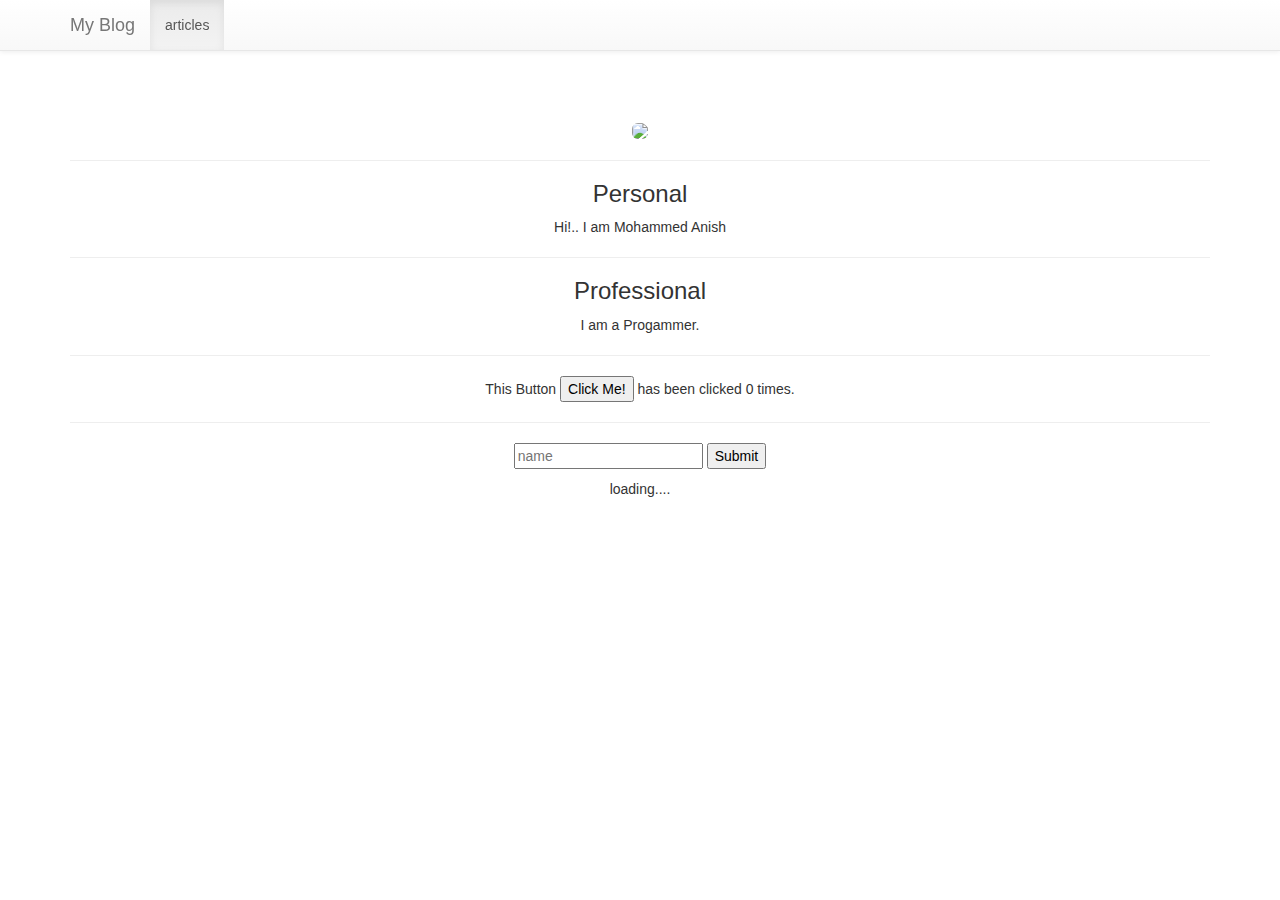
==== ui/index.html @ 778d4497 "[imad-console] Updates ui/index.html" ====
<!doctype html>
<html>
    <head>
         <meta charset="UTF-8">
         <meta http-equiv="X-UA-Compatible" content="IE=edge">
        <meta name="viewport" content="width=device-width, initial-scale=1">
        <link href="/ui/css/bootstrap.min.css" rel="stylesheet" />
        <link href="/ui/css/bootstrap.css" rel="stylesheet" />
        <link href="/ui/css/bootstrap-theme.min.css" rel="stylesheet" />
         <link href="/ui/style.css" rel="stylesheet"/>
    </head>
    <body>
   <nav class="navbar navbar-default navbar-fixed-top">
    <div class="container">
        <div class="navbar-header">
            <button class="navbar-toggle" type="button" data-toggle="collapse" data-target="#navbar-main">
                <span class="icon-bar"></span>
                <span class="icon-bar"></span>
                <span class="icon-bar"></span>
            </button>
            <a class="navbar-brand" href="#">My Blog</a>
        </div>
        <center>
            <div class="navbar-collapse collapse" id="navbar-main">
                <ul class="nav navbar-nav">
                    <li id="articles" class="active"><a href="#">articles</a>
                    </li>
                   
                </ul>
                <div id="login_form" class="navbar-form navbar-right">
                    
                </div>
            </div>
        </center>
    </div>
</nav>
          <div class="container text-center adj">
            <img src="/ui/madi.png" class="img-rounded"/>
          
        <br>
        <hr/>
        <h3>Personal</h3>
           <div class="text-center">
                Hi!.. I am Mohammed Anish
            <br>
            </div>
            <hr/>
            <h3>Professional</h3>
            <div class="text-center">
            I am a Progammer.
            </div>
            <hr/>
            
            <div class="footer">
                This Button <button id="counter">Click Me!</button> has been clicked <span id="count">0</span> times.
                <hr/>
                <input type="text" id="name" placeholder="name">
                
                <input type="submit" value="Submit" id="btn_submit">
                
                <ul id="namelist">
                   
                    
                </ul>
            </div>
            <div id="dis">loading....</div>
        </div>

        <script type="text/javascript" src="/ui/main.js">
        </script>
    </body>
</html>
---- ui/style.css ----
/*body {
    font-family: sans-serif;
    
    margin-top: 75px;
}

.center {
    text-align: center;
}

.text-big {
    font-size: 300%;
}

.bold {
    font-weight: bold;
}

.img-medium {
    height: 200px;
}

.container{
    max-width: 800px;
    margin: 0 auto;
    font-family: sans-serif;
    padding-left: 15px;
    padding-right: 15px;
}*/

/* CSS used here will be applied after bootstrap.css */
.adj {
    padding-top:120px;
}
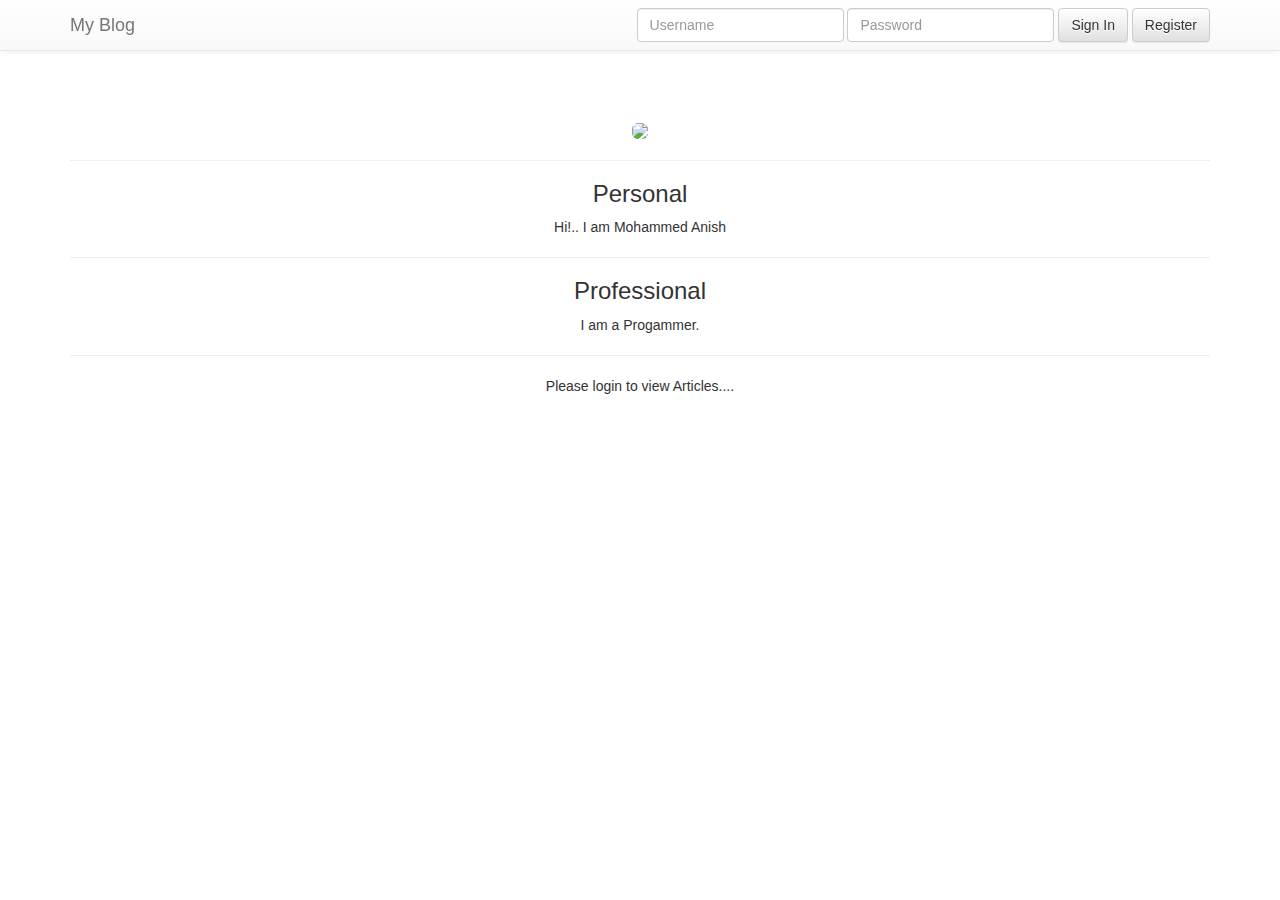
==== commit 87073ce9: "[imad-console] Updates ui/index.html" ====
--- a/ui/index.html
+++ b/ui/index.html
@@ -22,7 +22,7 @@
         </div>
         <center>
             <div class="navbar-collapse collapse" id="navbar-main">
-                <ul class="nav navbar-nav">
+                <ul class="nav navbar-nav" id="article_link">
                     <li id="articles" class="active"><a href="#">articles</a>
                     </li>
                    
@@ -51,7 +51,7 @@
             </div>
             <hr/>
             
-            <div class="footer">
+            <!--<div class="footer">
                 This Button <button id="counter">Click Me!</button> has been clicked <span id="count">0</span> times.
                 <hr/>
                 <input type="text" id="name" placeholder="name">
@@ -62,8 +62,8 @@
                    
                     
                 </ul>
-            </div>
-            <div id="dis">loading....</div>
+            </div>-->
+            <div id="dis">Please login to view Articles....</div>
         </div>
 
         <script type="text/javascript" src="/ui/main.js">
--- a/ui/style.css
+++ b/ui/style.css
@@ -32,4 +32,10 @@
 .adj {
     padding-top:120px;
 }
-            +.user_name{
+    font-size:14px;
+    font-weight: bold;
+}
+.comments-list .media{
+    border-bottom: 1px dotted #ccc;
+}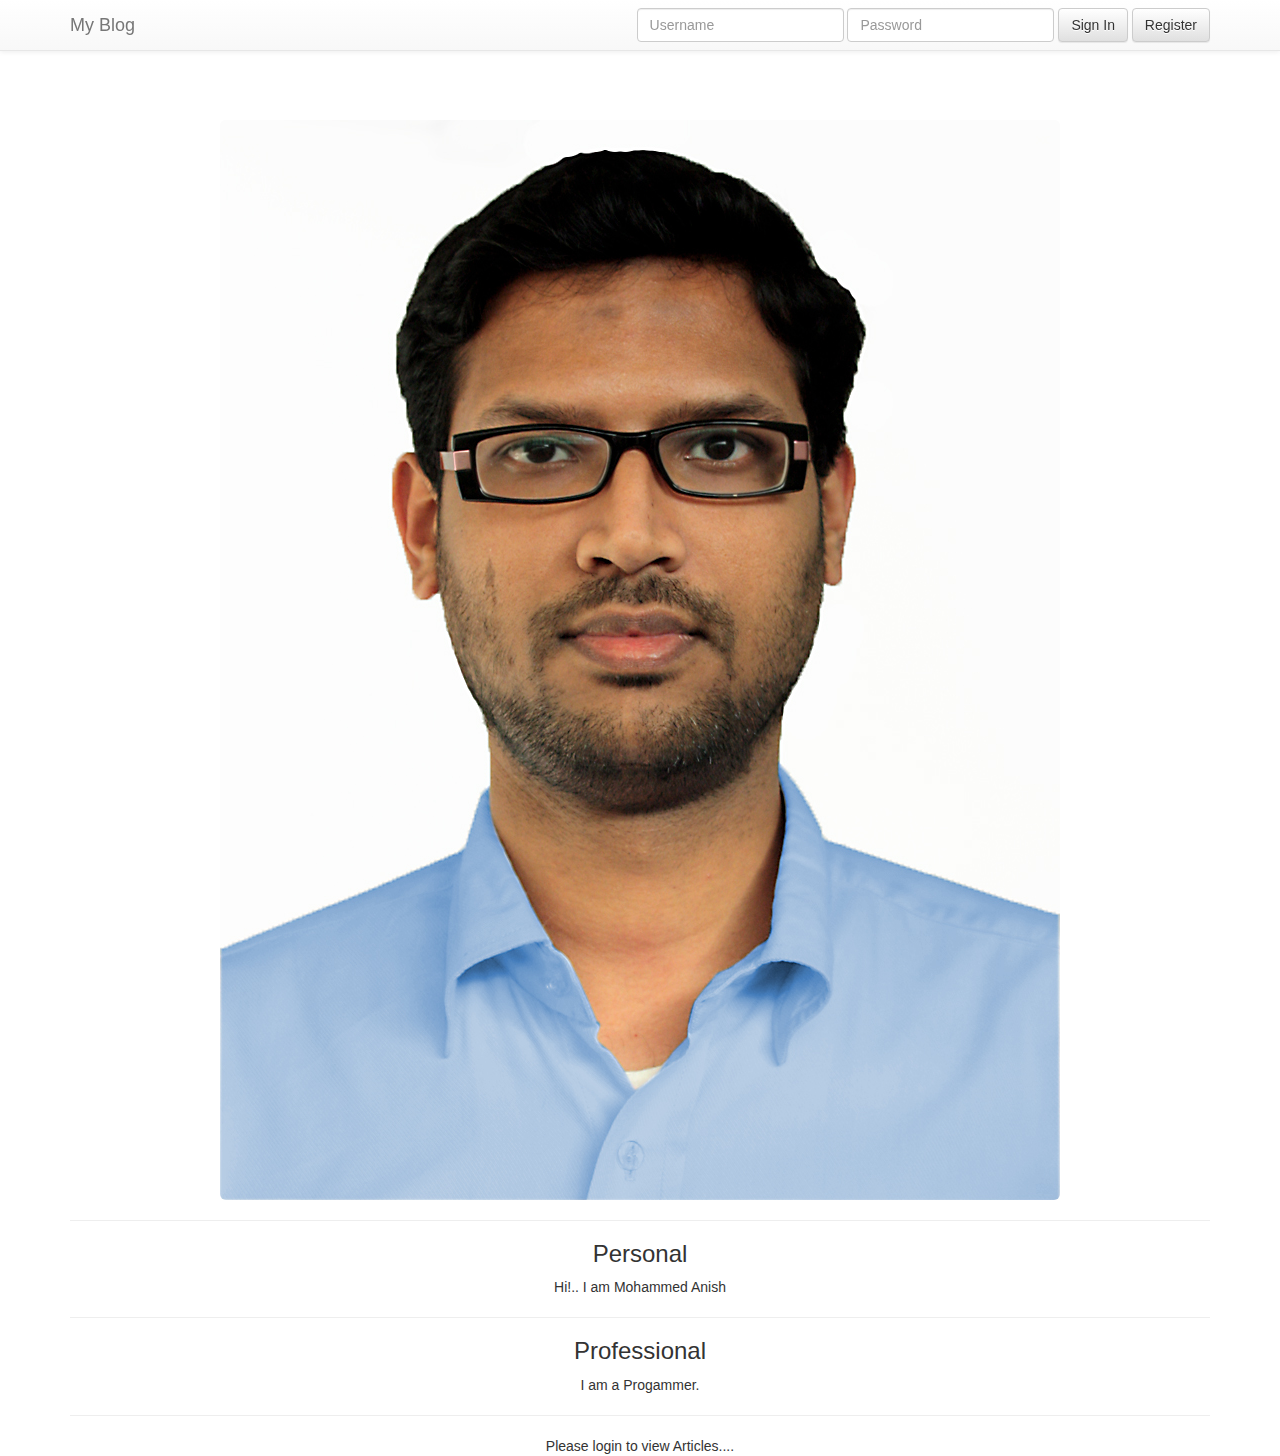
==== commit 2001086d: "[imad-console] Updates ui/index.html" ====
--- a/ui/index.html
+++ b/ui/index.html
@@ -23,7 +23,7 @@
         <center>
             <div class="navbar-collapse collapse" id="navbar-main">
                 <ul class="nav navbar-nav" id="article_link">
-                    <li id="articles" class="active"><a href="#">articles</a>
+                    <li id="articles" class="active"><a href="#">Articles</a>
                     </li>
                    
                 </ul>
@@ -35,7 +35,7 @@
     </div>
 </nav>
           <div class="container text-center adj">
-            <img src="/ui/madi.png" class="img-rounded"/>
+            <img src="/ui/25605.jpg" class="img-rounded"/>
           
         <br>
         <hr/>
@@ -63,7 +63,8 @@
                     
                 </ul>
             </div>-->
-            <div id="dis">Please login to view Articles....</div>
+            <div id="dis"></div>
+            <div id="info">Please login to view Articles....</div>
         </div>
 
         <script type="text/javascript" src="/ui/main.js">
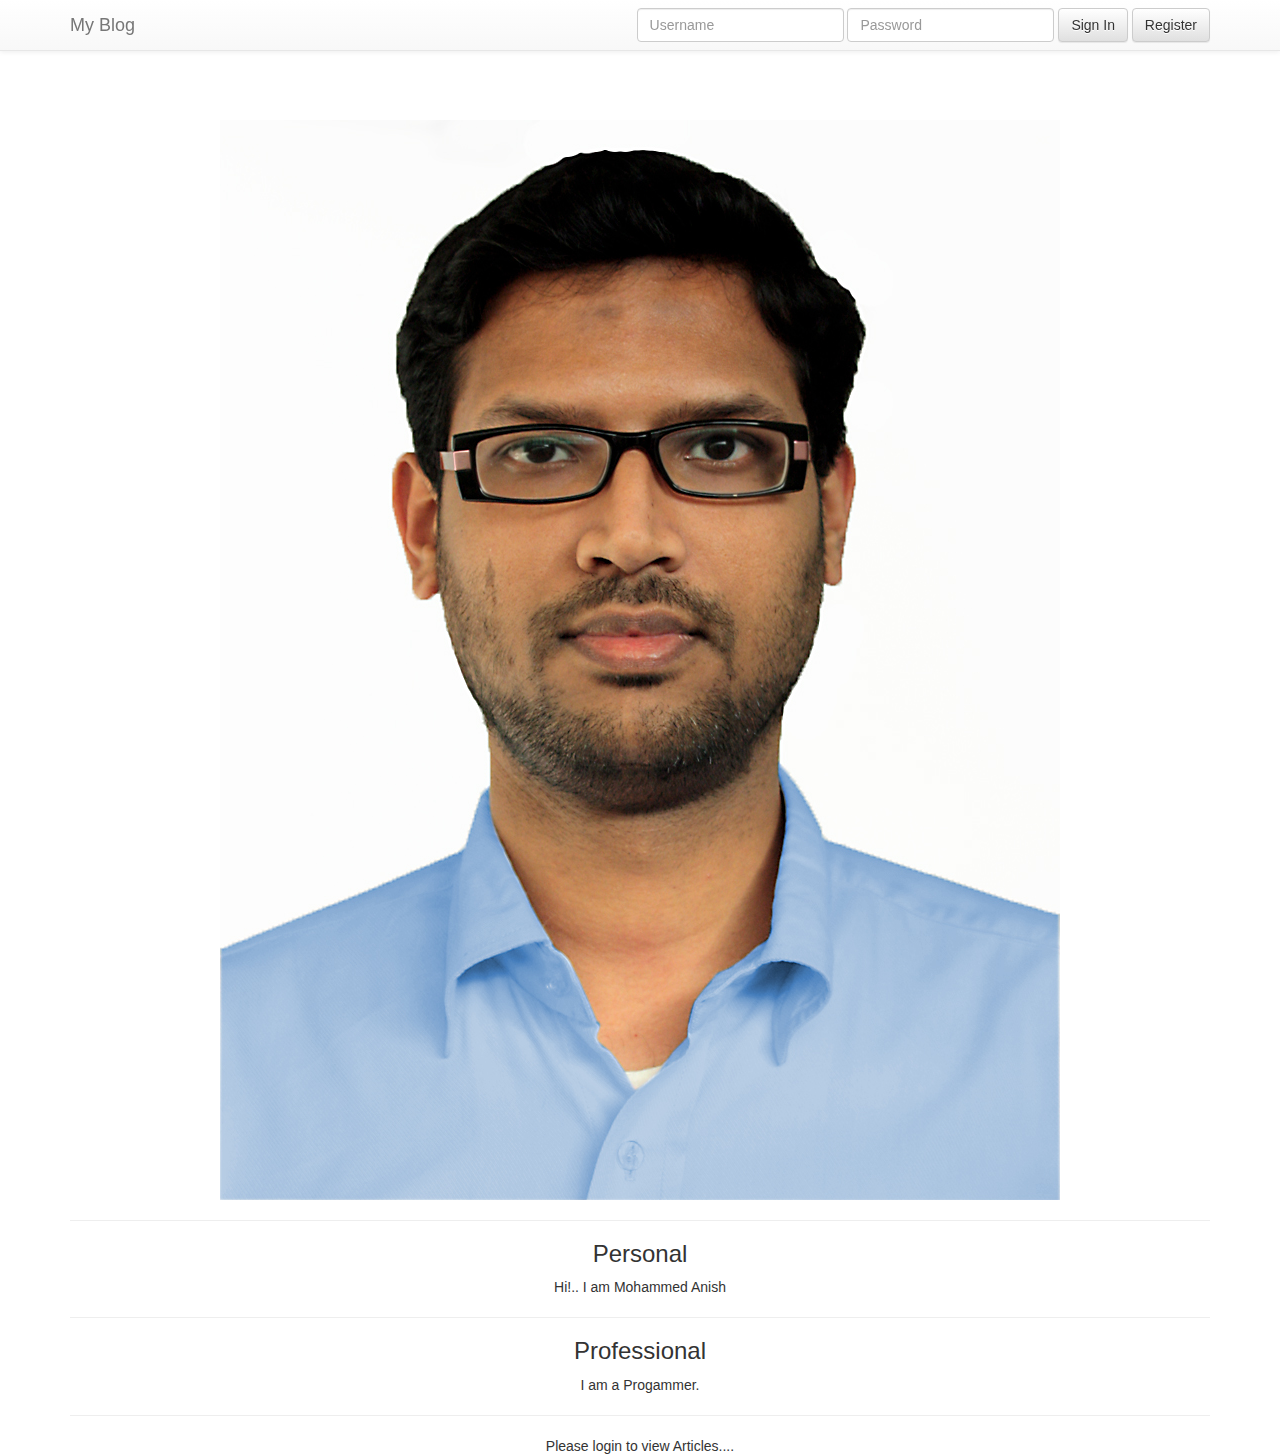
==== commit 2b3ee3b9: "[imad-console] Updates ui/index.html" ====
--- a/ui/index.html
+++ b/ui/index.html
@@ -35,7 +35,7 @@
     </div>
 </nav>
           <div class="container text-center adj">
-            <img src="/ui/25605.jpg" class="img-rounded"/>
+            <img src="/ui/25605.jpg" class="img-medium"/>
           
         <br>
         <hr/>
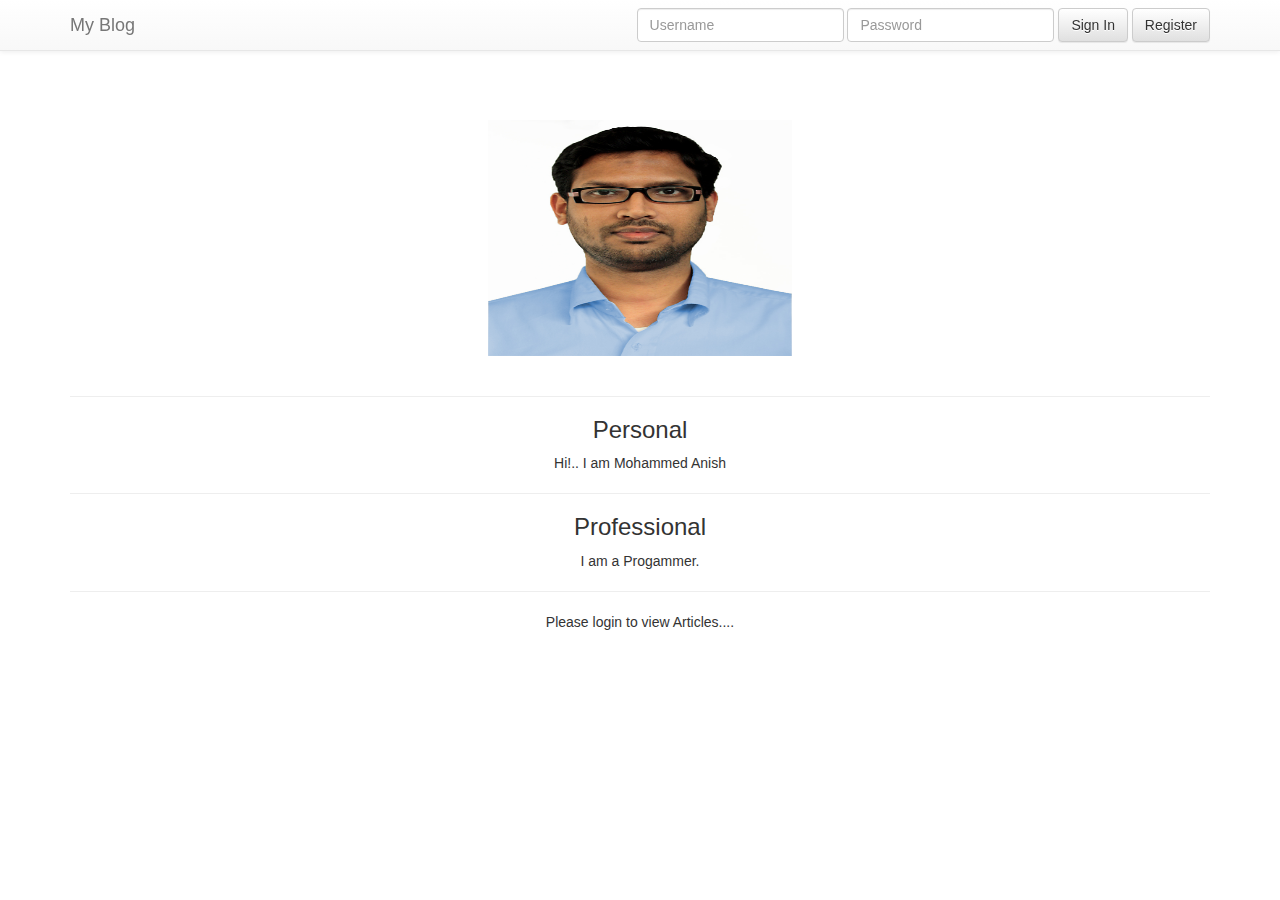
==== commit ffa8cf30: "[imad-console] Updates ui/index.html" ====
--- a/ui/index.html
+++ b/ui/index.html
@@ -35,7 +35,8 @@
     </div>
 </nav>
           <div class="container text-center adj">
-            <img src="/ui/25605.jpg" class="img-medium"/>
+              <div class="img-medium">
+            <img src="/ui/25605.jpg" width="304" height="236" /></div>
           
         <br>
         <hr/>
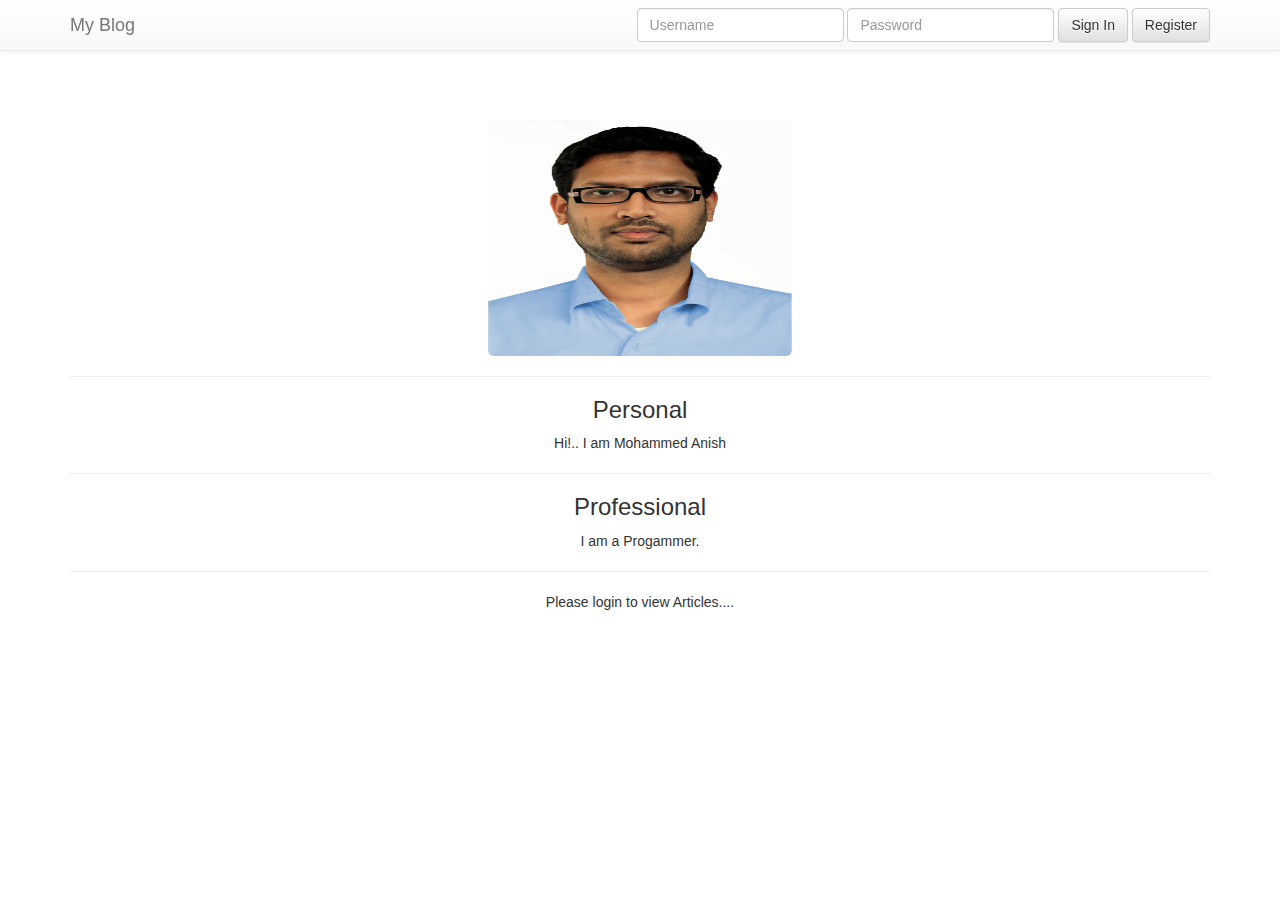
==== commit e7f77f6c: "[imad-console] Updates ui/index.html" ====
--- a/ui/index.html
+++ b/ui/index.html
@@ -35,8 +35,8 @@
     </div>
 </nav>
           <div class="container text-center adj">
-              <div class="img-medium">
-            <img src="/ui/25605.jpg" width="304" height="236" /></div>
+              
+            <img src="/ui/25605.jpg" class="img-rounded" alt="Cinque Terre" width="304" height="236"/>
           
         <br>
         <hr/>
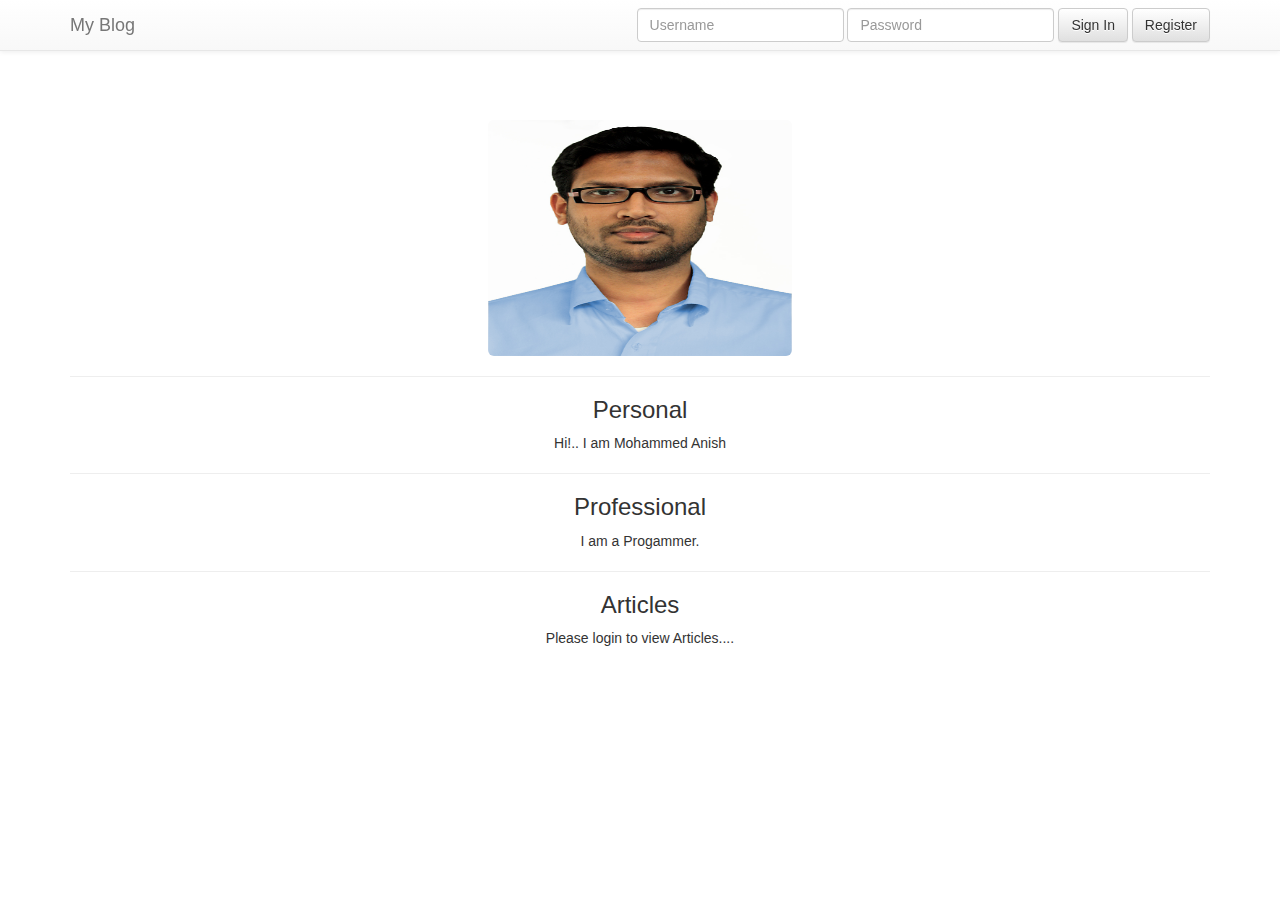
==== commit c032ef59: "[imad-console] Updates ui/index.html" ====
--- a/ui/index.html
+++ b/ui/index.html
@@ -64,7 +64,7 @@
                     
                 </ul>
             </div>-->
-            <div id="dis"></div>
+            <div id="dis"><h3>Articles</h3></div>
             <div id="info">Please login to view Articles....</div>
         </div>
 
